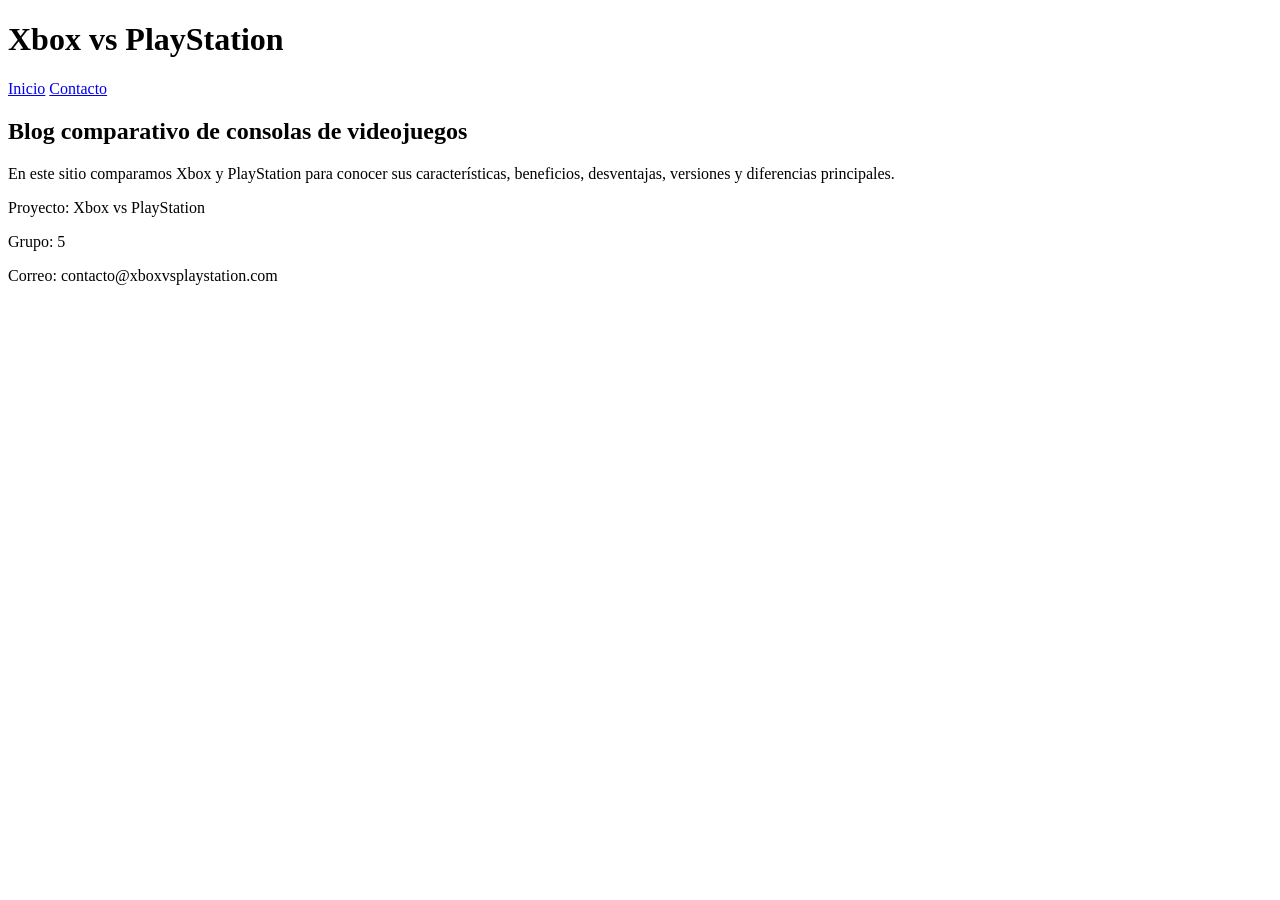
==== index.html @ 9cf11bb6 "Se creo estructura inicial de la pagina de inicio" ====
<!DOCTYPE html>

<!--Aqui indico que voy a trabajar con HTML y en "es" que es en español--> 

<html lang="es">

<head>

    <!--Aqui se configura la codificacion UTF-8 para el tema de los 
    caracteres especiales-->
    <meta charset="UTF-8">

    <!--Aqui esta configurado ya la pagina para que se adacte a diferentes
    dispositivos -->
    <meta name="viewport" content="width=device-width, initial-scale=1.0">

    <!--Aqui se define el titulo de la pagina -->
    <title>Xbox vs PlayStation</title>
</head>

<body>

    <!--Creo el encabezado de la pagina -->
    <header>

        <h1>Xbox vs PlayStation</h1>

        <!--Creo el menú de navegación -->
        <nav>

            <!--Creo el enlace hacia la pagina principal -->
            <a href="index.html">Inicio</a>

            <!--Creo un enlace hacia la pagina de contacto -->
            <a href="contacto.html">Contacto</a>

            
        </nav>




    </header>

    <!--Creo el contenido principal de la pagina -->
    <main>

        <!--Creo una sección para presentar el tema del blog -->
        <section>

            <!--Uso un h2 porque este titulo esta dentro del contenido
            principal y tiene menor jerarquia que el h1 encabezado -->

            <h2>Blog comparativo de consolas de videojuegos</h2>

            <!--Creo un párrafo para presentar el tema del blog -->
            <p>En este sitio comparamos Xbox y PlayStation para conocer
                sus características, beneficios, desventajas, versiones
                y diferencias principales.
            </p>

        </section>

    </main>

    <!--Creo el pie de página con la informacion general del proyecto-->
    <footer>

        <!--Con <p></p> muestro el nombre del proyecto -->
        <p>Proyecto: Xbox vs PlayStation</p>

        <!--Con <p></p> indico el grupo encargado del proyecto -->
        <p>Grupo: 5</p>

        <!--Con <p></p> Agrego un correo x porque el laboratorio requiere
        informacion de contacto sin usar datos personales -->
        <p>Correo: contacto@xboxvsplaystation.com</p>

    </footer>

</body>

</html>
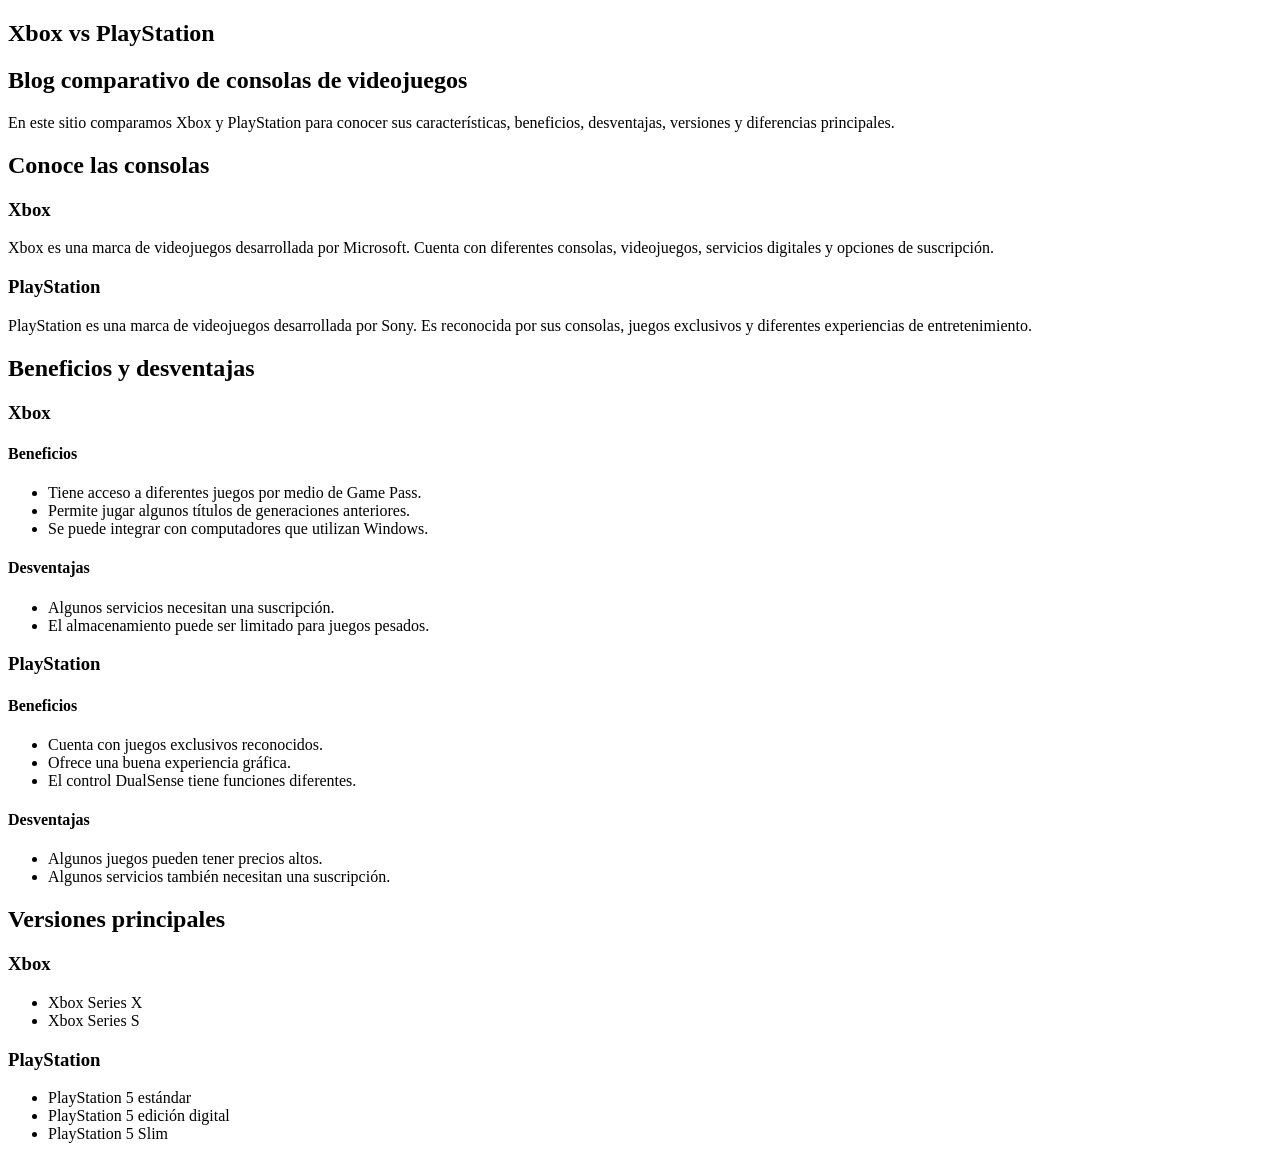
==== commit 689bcb71: "Actualizar contenido de la pagina de inicio" ====
--- a/index.html
+++ b/index.html
@@ -1,82 +1,172 @@
 <!DOCTYPE html>
 
-<!--Aqui indico que voy a trabajar con HTML y en "es" que es en español--> 
+<!--Aqui indico que voy a trabajar con HTML y en "es" que la pagina esta en español--> 
 
 <html lang="es">
 
 <head>
 
-    <!--Aqui se configura la codificacion UTF-8 para el tema de los 
-    caracteres especiales-->
+    <!--Aqui configuro la codificacion UTF-8 para que se puedan ver bien
+    las tildes, la letra ñ y otros caracteres especiales-->
     <meta charset="UTF-8">
 
-    <!--Aqui esta configurado ya la pagina para que se adacte a diferentes
-    dispositivos -->
+    <!--Aqui configuro la pagina para que se adapte a diferentes
+    tamaños de pantalla como computador, tablet o celular -->
     <meta name="viewport" content="width=device-width, initial-scale=1.0">
 
-    <!--Aqui se define el titulo de la pagina -->
+    <!--Aqui defino el titulo que se va a mostrar en la pestaña
+    del navegador -->
     <title>Xbox vs PlayStation</title>
+
 </head>
 
 <body>
 
-    <!--Creo el encabezado de la pagina -->
-    <header>
-
-        <h1>Xbox vs PlayStation</h1>
-
-        <!--Creo el menú de navegación -->
-        <nav>
-
-            <!--Creo el enlace hacia la pagina principal -->
-            <a href="index.html">Inicio</a>
-
-            <!--Creo un enlace hacia la pagina de contacto -->
-            <a href="contacto.html">Contacto</a>
-
-            
-        </nav>
-
-
-
-
-    </header>
-
-    <!--Creo el contenido principal de la pagina -->
+    <!--Creo el contenido principal que me corresponde desarrollar
+    en la pagina de inicio -->
     <main>
 
-        <!--Creo una sección para presentar el tema del blog -->
+        <!--Creo una primera sección para presentar el tema general
+        del blog comparativo -->
         <section>
 
-            <!--Uso un h2 porque este titulo esta dentro del contenido
-            principal y tiene menor jerarquia que el h1 encabezado -->
+            <!--Uso un h1 porque este es el titulo principal
+            del contenido de inicio -->
+            <h1>Xbox vs PlayStation</h1>
 
+            <!--Uso un h2 para complementar el titulo principal
+            y explicar mejor de que se trata el sitio -->
             <h2>Blog comparativo de consolas de videojuegos</h2>
 
-            <!--Creo un párrafo para presentar el tema del blog -->
-            <p>En este sitio comparamos Xbox y PlayStation para conocer
+            <!--Creo un párrafo corto para presentar el tema
+            y explicar que informacion va a encontrar el usuario -->
+            <p>
+                En este sitio comparamos Xbox y PlayStation para conocer
                 sus características, beneficios, desventajas, versiones
                 y diferencias principales.
             </p>
 
         </section>
 
+        <!--Creo una sección para mostrar de forma separada
+        la informacion de cada consola -->
+        <section>
+
+            <h2>Conoce las consolas</h2>
+
+            <!--Creo un articulo para agrupar la informacion de Xbox -->
+            <article>
+
+                <h3>Xbox</h3>
+
+                <p>
+                    Xbox es una marca de videojuegos desarrollada por Microsoft.
+                    Cuenta con diferentes consolas, videojuegos, servicios
+                    digitales y opciones de suscripción.
+                </p>
+
+            </article>
+
+            <!--Creo otro articulo para agrupar la informacion
+            de PlayStation -->
+            <article>
+
+                <h3>PlayStation</h3>
+
+                <p>
+                    PlayStation es una marca de videojuegos desarrollada por Sony.
+                    Es reconocida por sus consolas, juegos exclusivos
+                    y diferentes experiencias de entretenimiento.
+                </p>
+
+            </article>
+
+        </section>
+
+        <!--Creo una sección para comparar los beneficios
+        y las desventajas de las dos consolas -->
+        <section>
+
+            <h2>Beneficios y desventajas</h2>
+
+            <!--Agrupo la informacion correspondiente a Xbox -->
+            <article>
+
+                <h3>Xbox</h3>
+
+                <h4>Beneficios</h4>
+
+                <ul>
+                    <li>Tiene acceso a diferentes juegos por medio de Game Pass.</li>
+                    <li>Permite jugar algunos títulos de generaciones anteriores.</li>
+                    <li>Se puede integrar con computadores que utilizan Windows.</li>
+                </ul>
+
+                <h4>Desventajas</h4>
+
+                <ul>
+                    <li>Algunos servicios necesitan una suscripción.</li>
+                    <li>El almacenamiento puede ser limitado para juegos pesados.</li>
+                </ul>
+
+            </article>
+
+            <!--Agrupo la informacion correspondiente a PlayStation -->
+            <article>
+
+                <h3>PlayStation</h3>
+
+                <h4>Beneficios</h4>
+
+                <ul>
+                    <li>Cuenta con juegos exclusivos reconocidos.</li>
+                    <li>Ofrece una buena experiencia gráfica.</li>
+                    <li>El control DualSense tiene funciones diferentes.</li>
+                </ul>
+
+                <h4>Desventajas</h4>
+
+                <ul>
+                    <li>Algunos juegos pueden tener precios altos.</li>
+                    <li>Algunos servicios también necesitan una suscripción.</li>
+                </ul>
+
+            </article>
+
+        </section>
+
+        <!--Creo una sección para mostrar algunas de las versiones
+        principales de cada consola -->
+        <section>
+
+            <h2>Versiones principales</h2>
+
+            <article>
+
+                <h3>Xbox</h3>
+
+                <ul>
+                    <li>Xbox Series X</li>
+                    <li>Xbox Series S</li>
+                </ul>
+
+            </article>
+
+            <article>
+
+                <h3>PlayStation</h3>
+
+                <ul>
+                    <li>PlayStation 5 estándar</li>
+                    <li>PlayStation 5 edición digital</li>
+                    <li>PlayStation 5 Slim</li>
+                </ul>
+
+            </article>
+
+        </section>
+
     </main>
-
-    <!--Creo el pie de página con la informacion general del proyecto-->
-    <footer>
-
-        <!--Con <p></p> muestro el nombre del proyecto -->
-        <p>Proyecto: Xbox vs PlayStation</p>
-
-        <!--Con <p></p> indico el grupo encargado del proyecto -->
-        <p>Grupo: 5</p>
-
-        <!--Con <p></p> Agrego un correo x porque el laboratorio requiere
-        informacion de contacto sin usar datos personales -->
-        <p>Correo: contacto@xboxvsplaystation.com</p>
-
-    </footer>
 
 </body>
 
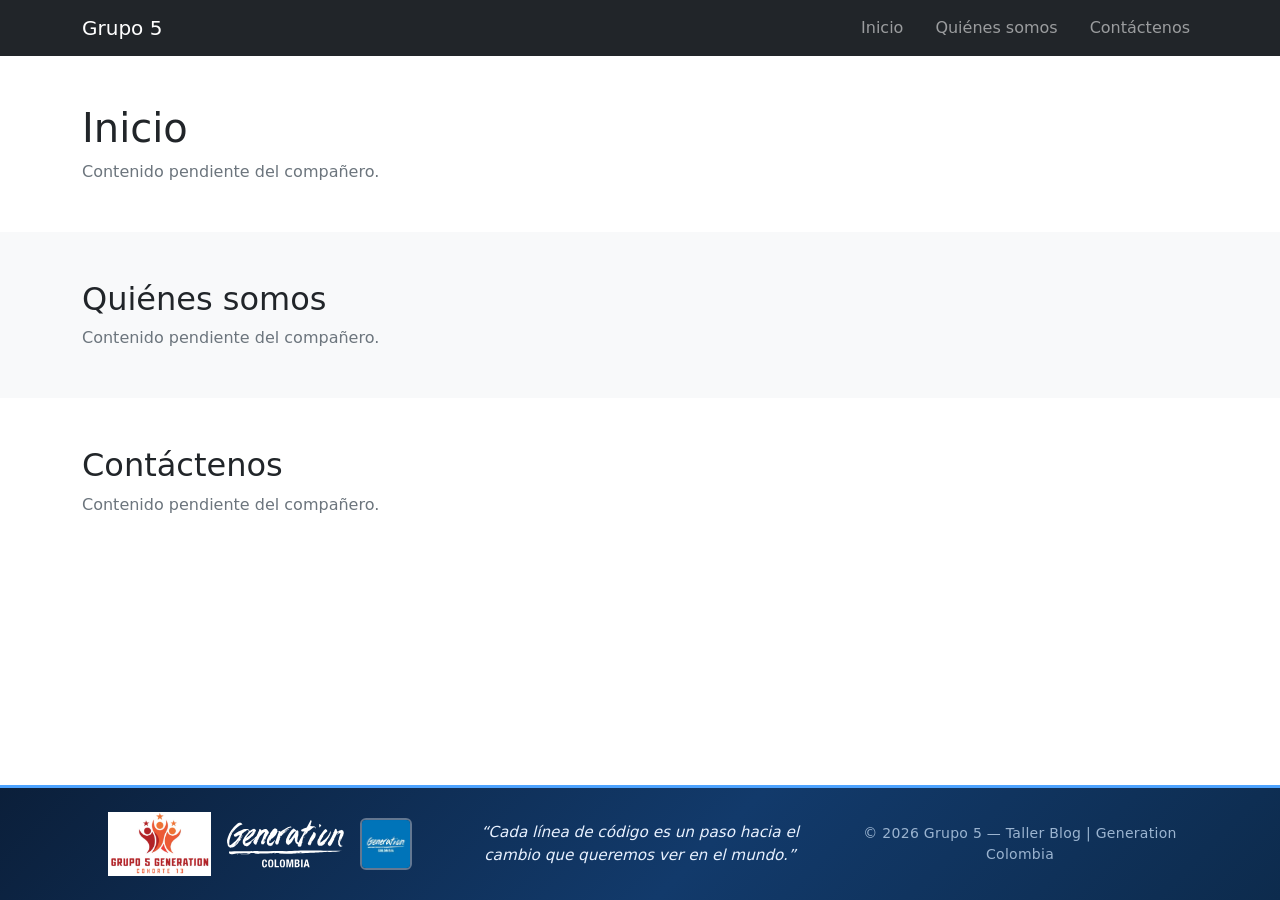
==== commit 44a19472: "footer" ====
--- a/index.html
+++ b/index.html
@@ -1,176 +1,35 @@
 <!DOCTYPE html>
+<html lang="es">
+  <head>
+    <meta charset="UTF-8" />
+    <meta name="viewport" content="width=device-width, initial-scale=1.0" />
+    <title>Taller Blog | Grupo 5</title>
+    <link
+      href="https://cdn.jsdelivr.net/npm/bootstrap@5.3.3/dist/css/bootstrap.min.css"
+      rel="stylesheet"
+      integrity="sha384-QWTKZyjpPEjISv5WaRU9OFeRpok6YctnYmDr5pNlyT2bRjXh0JMhjY6hW+ALEwIH"
+      crossorigin="anonymous"
+    />
+    <link rel="stylesheet" href="css/global.css" />
+  </head>
+  <body class="d-flex flex-column min-vh-100">
+    <!-- Componentes que suben los compañeros -->
+    <div data-include="navbar.html"></div>
 
-<!--Aqui indico que voy a trabajar con HTML y en "es" que la pagina esta en español--> 
-
-<html lang="es">
-
-<head>
-
-    <!--Aqui configuro la codificacion UTF-8 para que se puedan ver bien
-    las tildes, la letra ñ y otros caracteres especiales-->
-    <meta charset="UTF-8">
-
-    <!--Aqui configuro la pagina para que se adapte a diferentes
-    tamaños de pantalla como computador, tablet o celular -->
-    <meta name="viewport" content="width=device-width, initial-scale=1.0">
-
-    <!--Aqui defino el titulo que se va a mostrar en la pestaña
-    del navegador -->
-    <title>Xbox vs PlayStation</title>
-
-</head>
-
-<body>
-
-    <!--Creo el contenido principal que me corresponde desarrollar
-    en la pagina de inicio -->
-    <main>
-
-        <!--Creo una primera sección para presentar el tema general
-        del blog comparativo -->
-        <section>
-
-            <!--Uso un h1 porque este es el titulo principal
-            del contenido de inicio -->
-            <h1>Xbox vs PlayStation</h1>
-
-            <!--Uso un h2 para complementar el titulo principal
-            y explicar mejor de que se trata el sitio -->
-            <h2>Blog comparativo de consolas de videojuegos</h2>
-
-            <!--Creo un párrafo corto para presentar el tema
-            y explicar que informacion va a encontrar el usuario -->
-            <p>
-                En este sitio comparamos Xbox y PlayStation para conocer
-                sus características, beneficios, desventajas, versiones
-                y diferencias principales.
-            </p>
-
-        </section>
-
-        <!--Creo una sección para mostrar de forma separada
-        la informacion de cada consola -->
-        <section>
-
-            <h2>Conoce las consolas</h2>
-
-            <!--Creo un articulo para agrupar la informacion de Xbox -->
-            <article>
-
-                <h3>Xbox</h3>
-
-                <p>
-                    Xbox es una marca de videojuegos desarrollada por Microsoft.
-                    Cuenta con diferentes consolas, videojuegos, servicios
-                    digitales y opciones de suscripción.
-                </p>
-
-            </article>
-
-            <!--Creo otro articulo para agrupar la informacion
-            de PlayStation -->
-            <article>
-
-                <h3>PlayStation</h3>
-
-                <p>
-                    PlayStation es una marca de videojuegos desarrollada por Sony.
-                    Es reconocida por sus consolas, juegos exclusivos
-                    y diferentes experiencias de entretenimiento.
-                </p>
-
-            </article>
-
-        </section>
-
-        <!--Creo una sección para comparar los beneficios
-        y las desventajas de las dos consolas -->
-        <section>
-
-            <h2>Beneficios y desventajas</h2>
-
-            <!--Agrupo la informacion correspondiente a Xbox -->
-            <article>
-
-                <h3>Xbox</h3>
-
-                <h4>Beneficios</h4>
-
-                <ul>
-                    <li>Tiene acceso a diferentes juegos por medio de Game Pass.</li>
-                    <li>Permite jugar algunos títulos de generaciones anteriores.</li>
-                    <li>Se puede integrar con computadores que utilizan Windows.</li>
-                </ul>
-
-                <h4>Desventajas</h4>
-
-                <ul>
-                    <li>Algunos servicios necesitan una suscripción.</li>
-                    <li>El almacenamiento puede ser limitado para juegos pesados.</li>
-                </ul>
-
-            </article>
-
-            <!--Agrupo la informacion correspondiente a PlayStation -->
-            <article>
-
-                <h3>PlayStation</h3>
-
-                <h4>Beneficios</h4>
-
-                <ul>
-                    <li>Cuenta con juegos exclusivos reconocidos.</li>
-                    <li>Ofrece una buena experiencia gráfica.</li>
-                    <li>El control DualSense tiene funciones diferentes.</li>
-                </ul>
-
-                <h4>Desventajas</h4>
-
-                <ul>
-                    <li>Algunos juegos pueden tener precios altos.</li>
-                    <li>Algunos servicios también necesitan una suscripción.</li>
-                </ul>
-
-            </article>
-
-        </section>
-
-        <!--Creo una sección para mostrar algunas de las versiones
-        principales de cada consola -->
-        <section>
-
-            <h2>Versiones principales</h2>
-
-            <article>
-
-                <h3>Xbox</h3>
-
-                <ul>
-                    <li>Xbox Series X</li>
-                    <li>Xbox Series S</li>
-                </ul>
-
-            </article>
-
-            <article>
-
-                <h3>PlayStation</h3>
-
-                <ul>
-                    <li>PlayStation 5 estándar</li>
-                    <li>PlayStation 5 edición digital</li>
-                    <li>PlayStation 5 Slim</li>
-                </ul>
-
-            </article>
-
-        </section>
-
+    <main class="flex-grow-1">
+      <div data-include="inicio.html"></div>
+      <div data-include="quienes-somos.html"></div>
+      <div data-include="contactenos.html"></div>
     </main>
 
-</body>
+    <!-- Componente footer -->
+    <div data-include="footer.html"></div>
 
+    <script
+      src="https://cdn.jsdelivr.net/npm/bootstrap@5.3.3/dist/js/bootstrap.bundle.min.js"
+      integrity="sha384-YvpcrYf0tY3lHB60NNkmXc5s9fDVZLESaAA55NDzOxhy9GkcIdslK1eN7N6jIeHz"
+      crossorigin="anonymous"
+    ></script>
+    <script src="js/load-components.js"></script>
+  </body>
 </html>
-
-
-
--- a/css/global.css
+++ b/css/global.css
@@ -0,0 +1,60 @@
+html {
+  scroll-behavior: smooth;
+}
+
+/* ===== Footer ===== */
+.footer {
+  background: linear-gradient(135deg, #0b1f3a 0%, #123a6b 55%, #0d2b4d 100%) !important;
+  border-top: 3px solid #4da3ff;
+}
+
+.footer-logo {
+  object-fit: contain;
+  max-height: 56px;
+  width: auto;
+  transition: transform 0.25s ease, opacity 0.25s ease;
+}
+
+.footer-logo:hover {
+  transform: scale(1.06);
+  opacity: 0.95;
+}
+
+.footer-logo--grupo {
+  max-height: 64px;
+}
+
+.footer-logo--generation {
+  max-height: 48px;
+  filter: brightness(0) invert(1);
+}
+
+.footer-logo--foto {
+  max-height: 52px;
+  width: 52px;
+  object-fit: cover;
+  border: 2px solid rgba(255, 255, 255, 0.35);
+}
+
+.footer-frase {
+  color: #e8f1ff;
+  font-size: 0.95rem;
+  line-height: 1.5;
+  max-width: 28rem;
+  margin-inline: auto;
+}
+
+.footer-copy {
+  color: #9bb4d0 !important;
+  letter-spacing: 0.02em;
+}
+
+@media (max-width: 767.98px) {
+  .footer {
+    padding-block: 1.75rem !important;
+  }
+
+  .footer-frase {
+    font-size: 0.9rem;
+  }
+}
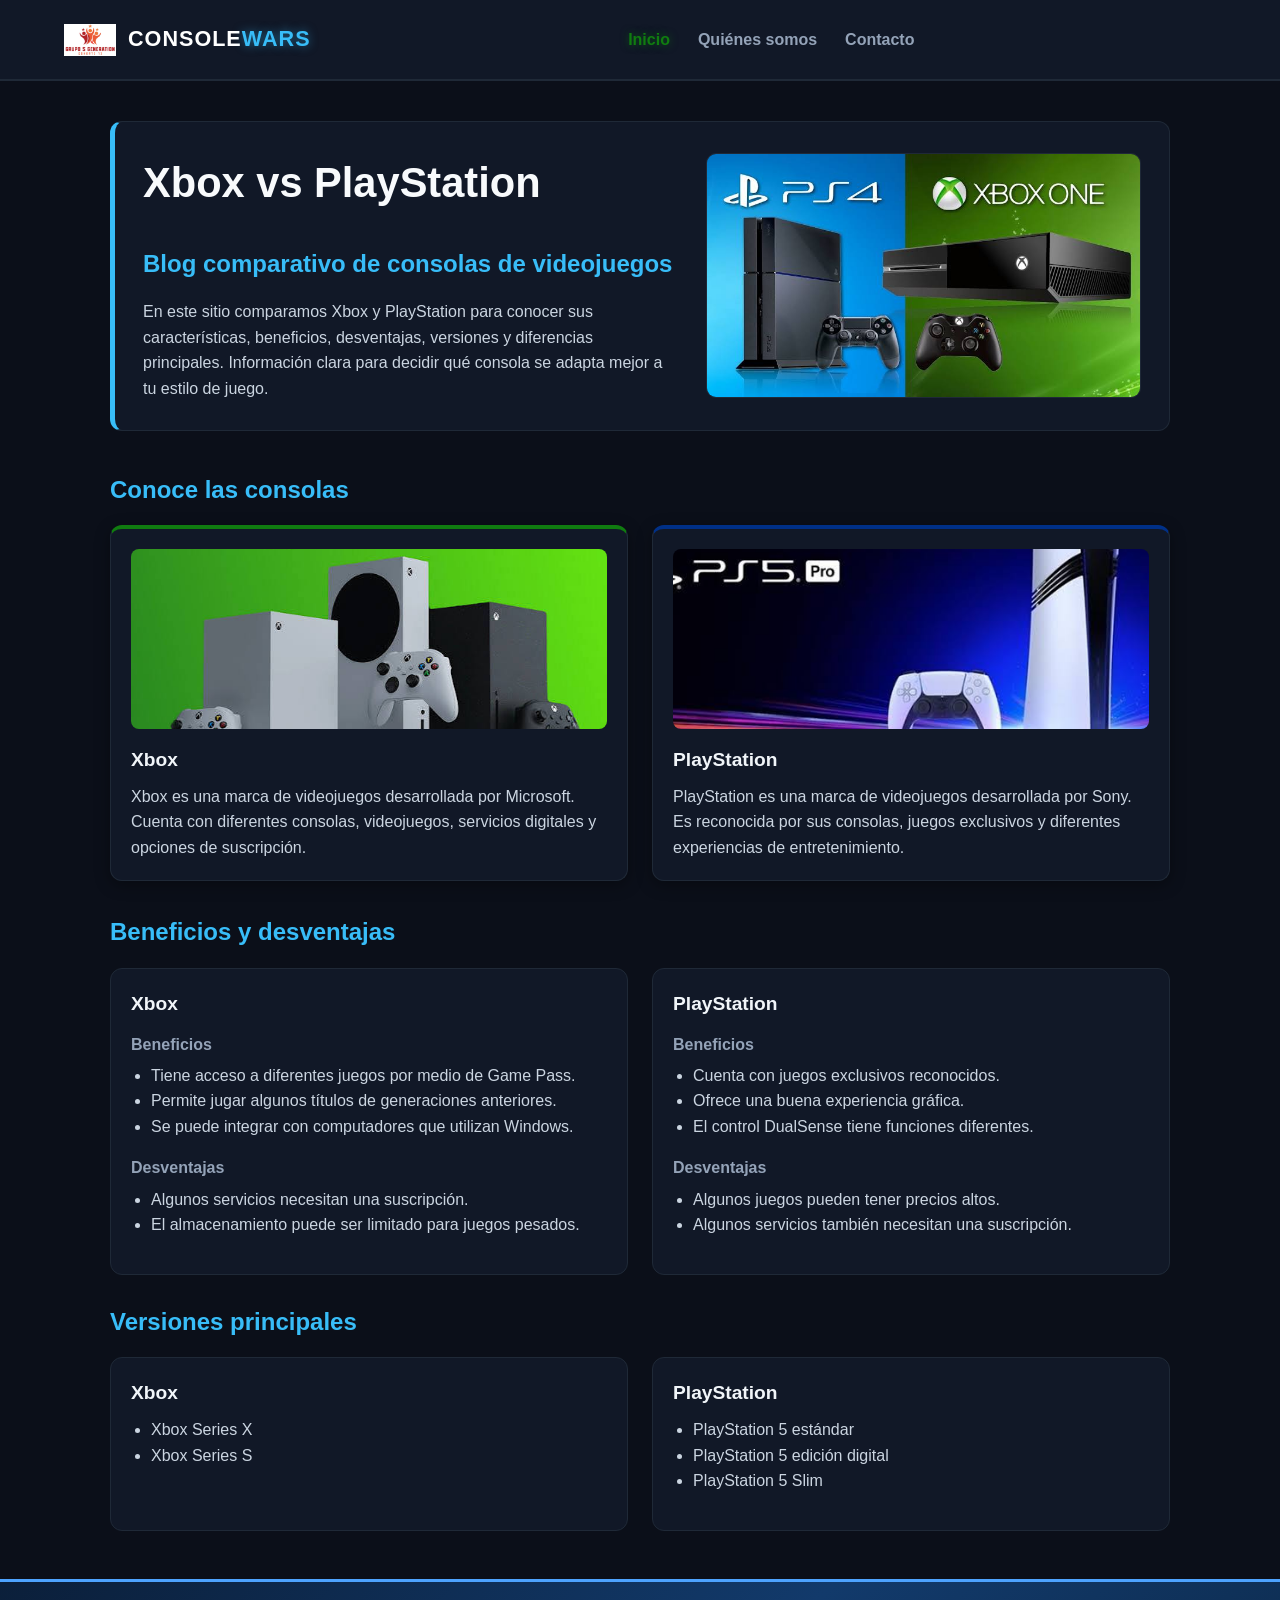
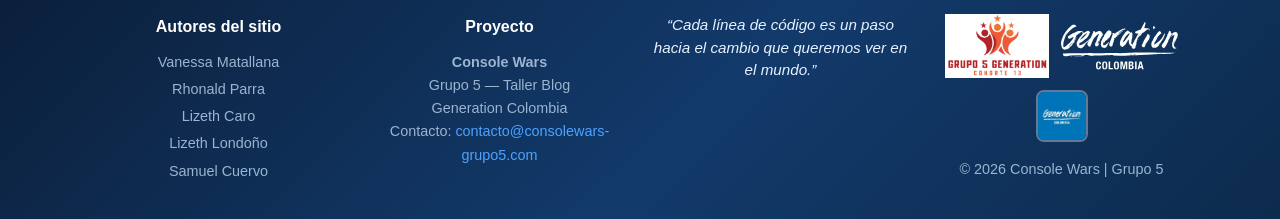
==== commit c50de270: "Remove deprecated HTML files and consolidate styles into a unified global stylesheet. Update contact" ====
--- a/index.html
+++ b/index.html
@@ -3,33 +3,18 @@
   <head>
     <meta charset="UTF-8" />
     <meta name="viewport" content="width=device-width, initial-scale=1.0" />
-    <title>Taller Blog | Grupo 5</title>
-    <link
-      href="https://cdn.jsdelivr.net/npm/bootstrap@5.3.3/dist/css/bootstrap.min.css"
-      rel="stylesheet"
-      integrity="sha384-QWTKZyjpPEjISv5WaRU9OFeRpok6YctnYmDr5pNlyT2bRjXh0JMhjY6hW+ALEwIH"
-      crossorigin="anonymous"
-    />
+    <title>Inicio | Console Wars - Grupo 5</title>
     <link rel="stylesheet" href="css/global.css" />
   </head>
-  <body class="d-flex flex-column min-vh-100">
-    <!-- Componentes que suben los compañeros -->
+  <body data-page="inicio">
     <div data-include="navbar.html"></div>
 
-    <main class="flex-grow-1">
+    <main class="page-main">
       <div data-include="inicio.html"></div>
-      <div data-include="quienes-somos.html"></div>
-      <div data-include="contactenos.html"></div>
     </main>
 
-    <!-- Componente footer -->
     <div data-include="footer.html"></div>
 
-    <script
-      src="https://cdn.jsdelivr.net/npm/bootstrap@5.3.3/dist/js/bootstrap.bundle.min.js"
-      integrity="sha384-YvpcrYf0tY3lHB60NNkmXc5s9fDVZLESaAA55NDzOxhy9GkcIdslK1eN7N6jIeHz"
-      crossorigin="anonymous"
-    ></script>
     <script src="js/load-components.js"></script>
   </body>
 </html>
--- a/css/global.css
+++ b/css/global.css
@@ -1,11 +1,516 @@
+/* ========================================
+   Console Wars · Grupo 5
+   Estilos unificados (style.css + stylesglobal.css + footer)
+   ======================================== */
+
+* {
+  margin: 0;
+  padding: 0;
+  box-sizing: border-box;
+}
+
 html {
   scroll-behavior: smooth;
 }
 
+body {
+  font-family: "Segoe UI", Tahoma, Geneva, Verdana, sans-serif;
+  background-color: #0b0f19;
+  color: #f8fafc;
+  line-height: 1.6;
+  min-height: 100vh;
+  display: flex;
+  flex-direction: column;
+}
+
+main,
+.page-main {
+  flex: 1;
+}
+
+img {
+  max-width: 100%;
+  height: auto;
+  display: block;
+}
+
+a {
+  color: #38bdf8;
+}
+
+/* ===== Navbar (fijo al scroll) ===== */
+.encabezado,
+.navbar-site {
+  background-color: #111827;
+  border-bottom: 2px solid #1f2937;
+  display: flex;
+  justify-content: space-between;
+  align-items: center;
+  gap: 1rem;
+  padding: 0.85rem 5%;
+  position: sticky;
+  top: 0;
+  z-index: 1000;
+  flex-wrap: wrap;
+}
+
+.navbar-site .logo {
+  display: flex;
+  align-items: center;
+  gap: 0.75rem;
+  text-decoration: none;
+}
+
+.navbar-site .logo img {
+  width: 52px;
+  height: 52px;
+  object-fit: contain;
+}
+
+.logo-text {
+  font-size: 1.35rem;
+  font-weight: 800;
+  color: #ffffff;
+  letter-spacing: 1px;
+}
+
+.logo-text span {
+  color: #38bdf8;
+  text-shadow: 0 0 10px rgba(56, 189, 248, 0.5);
+}
+
+.barraNavegacion {
+  flex: 1;
+  display: flex;
+  justify-content: center;
+}
+
+.barraNavegacion ul {
+  display: flex;
+  list-style: none;
+  gap: 1.75rem;
+  justify-content: center;
+  align-items: center;
+  flex-wrap: wrap;
+  margin: 0;
+  padding: 0;
+}
+
+.barraNavegacion a {
+  text-decoration: none;
+  color: #94a3b8;
+  font-size: 1rem;
+  font-weight: 700;
+  transition: color 0.3s ease;
+}
+
+.barraNavegacion a:hover,
+.barraNavegacion a.active {
+  color: #107c10;
+  text-shadow: 0 0 8px rgba(16, 124, 16, 0.6);
+}
+
+.buscador {
+  display: flex;
+  align-items: center;
+  gap: 0.35rem;
+}
+
+.buscador input {
+  padding: 0.55rem 0.75rem;
+  border-radius: 8px;
+  border: 1px solid #1f2937;
+  background: #0b0f19;
+  color: #f8fafc;
+  min-width: 140px;
+}
+
+.buscador button {
+  font-size: 1rem;
+  border-radius: 8px;
+  border: none;
+  padding: 0.45rem 0.65rem;
+  background-color: #374151;
+  color: #fff;
+  cursor: pointer;
+}
+
+.buscador button:hover {
+  background-color: #107c10;
+}
+
+/* ===== Página Inicio ===== */
+.inicio-page {
+  max-width: 1100px;
+  margin: 0 auto;
+  padding: 2.5rem 1.25rem 3rem;
+}
+
+.inicio-page h1 {
+  font-size: clamp(1.8rem, 4vw, 2.6rem);
+  margin-bottom: 0.5rem;
+}
+
+.inicio-page h2 {
+  font-size: 1.5rem;
+  color: #38bdf8;
+  margin: 1.75rem 0 1rem;
+}
+
+.inicio-page h3 {
+  font-size: 1.2rem;
+  color: #f1f5f9;
+  margin-bottom: 0.5rem;
+}
+
+.inicio-page h4 {
+  font-size: 1rem;
+  color: #94a3b8;
+  margin: 0.75rem 0 0.35rem;
+}
+
+.inicio-page p,
+.inicio-page li {
+  color: #cbd5e1;
+}
+
+.inicio-page ul {
+  margin-left: 1.25rem;
+  margin-bottom: 1rem;
+}
+
+.inicio-hero {
+  display: grid;
+  grid-template-columns: 1.1fr 0.9fr;
+  gap: 2rem;
+  align-items: center;
+  margin-bottom: 2.5rem;
+  background: #111827;
+  border: 1px solid #1f2937;
+  border-left: 5px solid #38bdf8;
+  border-radius: 12px;
+  padding: 1.75rem;
+}
+
+.inicio-hero img {
+  width: 100%;
+  max-height: 280px;
+  object-fit: cover;
+  border-radius: 10px;
+  border: 1px solid #1f2937;
+}
+
+.consolas-grid {
+  display: grid;
+  grid-template-columns: repeat(2, 1fr);
+  gap: 1.5rem;
+  margin-bottom: 2rem;
+}
+
+.consola-card {
+  background: #111827;
+  border: 1px solid #1f2937;
+  border-radius: 12px;
+  padding: 1.25rem;
+  box-shadow: 0 4px 15px rgba(0, 0, 0, 0.35);
+}
+
+.consola-card img {
+  width: 100%;
+  height: 180px;
+  object-fit: cover;
+  border-radius: 8px;
+  margin-bottom: 1rem;
+}
+
+.consola-card--xbox {
+  border-top: 4px solid #107c10;
+}
+
+.consola-card--ps {
+  border-top: 4px solid #003087;
+}
+
+.comparativa-grid {
+  display: grid;
+  grid-template-columns: repeat(2, 1fr);
+  gap: 1.5rem;
+}
+
+.comparativa-grid article {
+  background: #111827;
+  border: 1px solid #1f2937;
+  border-radius: 12px;
+  padding: 1.25rem;
+}
+
+/* ===== Quiénes somos ===== */
+.main-content {
+  max-width: 1000px;
+  margin: 40px auto;
+  padding: 0 20px 40px;
+}
+
+.intro-section {
+  text-align: center;
+  margin-bottom: 40px;
+}
+
+.intro-section h1 {
+  font-size: 2.5rem;
+  color: #ffffff;
+  margin-bottom: 10px;
+}
+
+.subtitle {
+  color: #38bdf8;
+  font-size: 1.1rem;
+}
+
+.card-box {
+  background: #111827;
+  border: 1px solid #1f2937;
+  border-left: 5px solid #38bdf8;
+  padding: 30px;
+  border-radius: 10px;
+  margin-bottom: 30px;
+  box-shadow: 0 4px 15px rgba(0, 0, 0, 0.4);
+}
+
+.card-box h2,
+.card-box h3 {
+  color: #f1f5f9;
+  margin-bottom: 15px;
+}
+
+.stats-container {
+  display: flex;
+  justify-content: space-around;
+  gap: 15px;
+  margin: 30px 0;
+  flex-wrap: wrap;
+}
+
+.stat-card {
+  background: #111827;
+  border: 1px solid #1f2937;
+  border-top: 4px solid #38bdf8;
+  border-radius: 10px;
+  padding: 20px;
+  text-align: center;
+  flex: 1;
+  min-width: 180px;
+  box-shadow: 0 0 10px rgba(56, 189, 248, 0.15);
+}
+
+.stat-card h3 {
+  font-size: 2rem;
+  color: #38bdf8;
+  margin-bottom: 5px;
+}
+
+.stat-card p {
+  font-size: 0.9rem;
+  color: #94a3b8;
+}
+
+.team-section {
+  margin-top: 40px;
+}
+
+.team-section h2 {
+  text-align: center;
+  margin-bottom: 25px;
+  font-size: 2rem;
+}
+
+.team-grid {
+  display: grid;
+  grid-template-columns: repeat(5, 1fr);
+  gap: 20px;
+}
+
+.team-card {
+  background: #111827;
+  border: 1px solid #1f2937;
+  border-top: 4px solid #107c10;
+  padding: 25px 20px;
+  border-radius: 10px;
+  text-align: center;
+  margin-bottom: 5px;
+  transition: transform 0.3s ease, box-shadow 0.3s ease;
+}
+
+.team-card:hover {
+  transform: translateY(-5px);
+  box-shadow: 0 6px 20px rgba(16, 124, 16, 0.2);
+}
+
+.team-card h3 {
+  color: #fff;
+  font-size: 1.1rem;
+  margin-bottom: 5px;
+}
+
+.team-card .role {
+  color: #107c10;
+  font-weight: bold;
+  font-size: 0.85rem;
+  margin-bottom: 12px;
+}
+
+.team-card p {
+  color: #94a3b8;
+  font-size: 0.9rem;
+}
+
+.banner-img {
+  width: 100%;
+  max-height: 280px;
+  object-fit: cover;
+  border-radius: 10px;
+  margin-bottom: 20px;
+  border: 1px solid #1f2937;
+  box-shadow: 0 4px 15px rgba(0, 0, 0, 0.5);
+}
+
+.avatar-img {
+  width: 85px;
+  height: 85px;
+  border-radius: 50%;
+  border: 3px solid #38bdf8;
+  object-fit: cover;
+  margin: 0 auto 15px;
+  display: block;
+}
+
+.extra-space ul {
+  margin-left: 20px;
+  line-height: 1.8;
+  color: #cbd5e1;
+}
+
+.extra-space li {
+  margin-bottom: 8px;
+}
+
+/* ===== Contacto ===== */
+.contacto-page {
+  max-width: 1000px;
+  margin: 0 auto;
+  padding: 2.5rem 1.25rem 3rem;
+}
+
+.contacto-page h1 {
+  font-size: 2.2rem;
+  margin-bottom: 0.75rem;
+}
+
+.contacto-page h2 {
+  font-size: 1.4rem;
+  color: #38bdf8;
+  margin: 1.75rem 0 1rem;
+}
+
+.contacto-page section {
+  background: #111827;
+  border: 1px solid #1f2937;
+  border-radius: 12px;
+  padding: 1.5rem;
+  margin-bottom: 1.5rem;
+}
+
+.equipo {
+  display: grid;
+  grid-template-columns: repeat(auto-fit, minmax(160px, 1fr));
+  gap: 1.25rem;
+}
+
+.integrante {
+  text-align: center;
+  background: #0b0f19;
+  border: 1px solid #1f2937;
+  border-radius: 10px;
+  padding: 1rem;
+}
+
+.integrante img {
+  width: 80px;
+  height: 80px;
+  border-radius: 50%;
+  object-fit: cover;
+  margin: 0 auto 0.75rem;
+  border: 2px solid #38bdf8;
+  background: #1f2937;
+}
+
+.integrante h3 {
+  font-size: 1rem;
+  margin-bottom: 0.25rem;
+}
+
+.integrante p {
+  font-size: 0.85rem;
+  color: #94a3b8;
+  word-break: break-word;
+}
+
+.contacto-page form {
+  display: grid;
+  gap: 0.75rem;
+  max-width: 560px;
+}
+
+.contacto-page label {
+  font-weight: 600;
+  color: #e2e8f0;
+}
+
+.contacto-page input,
+.contacto-page textarea {
+  width: 100%;
+  padding: 0.7rem 0.85rem;
+  border-radius: 8px;
+  border: 1px solid #1f2937;
+  background: #0b0f19;
+  color: #f8fafc;
+}
+
+.contacto-page button[type="submit"] {
+  width: fit-content;
+  padding: 0.7rem 1.4rem;
+  border: none;
+  border-radius: 8px;
+  background: #107c10;
+  color: #fff;
+  font-weight: 700;
+  cursor: pointer;
+}
+
+.contacto-page button[type="submit"]:hover {
+  background: #0b5c0b;
+}
+
 /* ===== Footer ===== */
 .footer {
-  background: linear-gradient(135deg, #0b1f3a 0%, #123a6b 55%, #0d2b4d 100%) !important;
+  background: linear-gradient(135deg, #0b1f3a 0%, #123a6b 55%, #0d2b4d 100%);
   border-top: 3px solid #4da3ff;
+  color: #e8f1ff;
+  padding: 2rem 1rem;
+  margin-top: auto;
+}
+
+.footer .container {
+  max-width: 1100px;
+  margin: 0 auto;
+}
+
+.footer-grid {
+  display: grid;
+  grid-template-columns: repeat(4, 1fr);
+  gap: 1.5rem;
+  align-items: start;
+  text-align: center;
 }
 
 .footer-logo {
@@ -33,28 +538,99 @@
   max-height: 52px;
   width: 52px;
   object-fit: cover;
+  border-radius: 8px;
   border: 2px solid rgba(255, 255, 255, 0.35);
+}
+
+.footer h3,
+.footer h4 {
+  font-size: 1rem;
+  margin-bottom: 0.75rem;
+  color: #ffffff;
+}
+
+.footer-autores {
+  list-style: none;
+  padding: 0;
+  margin: 0;
+  color: #9bb4d0;
+  font-size: 0.9rem;
+}
+
+.footer-autores li {
+  margin-bottom: 0.25rem;
 }
 
 .footer-frase {
   color: #e8f1ff;
   font-size: 0.95rem;
   line-height: 1.5;
-  max-width: 28rem;
-  margin-inline: auto;
-}
-
-.footer-copy {
-  color: #9bb4d0 !important;
-  letter-spacing: 0.02em;
-}
-
-@media (max-width: 767.98px) {
-  .footer {
-    padding-block: 1.75rem !important;
-  }
-
-  .footer-frase {
-    font-size: 0.9rem;
-  }
-}
+  font-style: italic;
+}
+
+.footer-copy,
+.footer-mail,
+.footer-proyecto {
+  color: #9bb4d0;
+  font-size: 0.9rem;
+}
+
+.footer-mail a {
+  color: #4da3ff;
+  text-decoration: none;
+}
+
+.footer-mail a:hover {
+  text-decoration: underline;
+}
+
+.footer-logos {
+  display: flex;
+  flex-wrap: wrap;
+  justify-content: center;
+  align-items: center;
+  gap: 0.75rem;
+}
+
+/* ===== Responsive ===== */
+@media (max-width: 900px) {
+  .inicio-hero,
+  .consolas-grid,
+  .comparativa-grid,
+  .footer-grid {
+    grid-template-columns: 1fr;
+  }
+
+  .team-grid {
+    grid-template-columns: repeat(2, 1fr);
+  }
+
+  .barraNavegacion a {
+    font-size: 0.95rem;
+  }
+
+  .intro-section h1 {
+    font-size: 1.8rem;
+  }
+}
+
+@media (max-width: 600px) {
+  .team-grid {
+    grid-template-columns: 1fr;
+  }
+
+  .encabezado,
+  .navbar-site {
+    justify-content: center;
+    text-align: center;
+  }
+
+  .buscador {
+    width: 100%;
+    justify-content: center;
+  }
+
+  .buscador input {
+    flex: 1;
+  }
+}
